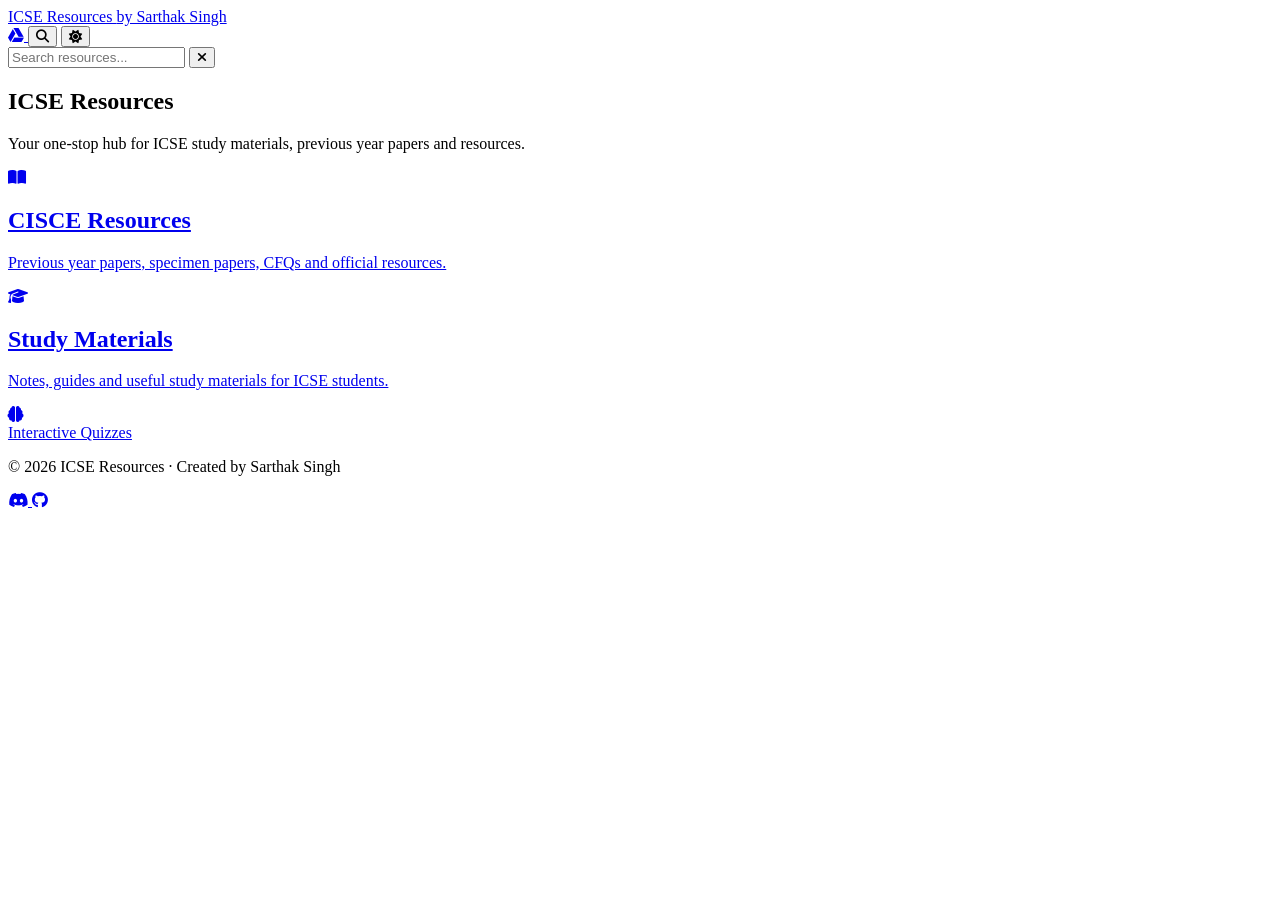
==== index.html @ bf58e07d "Update quiz link to myiqtested.com" ====
<!DOCTYPE html>
<html lang="en">
<head>
    <meta charset="UTF-8">
    <meta name="viewport" content="width=device-width, initial-scale=1.0">

    <title>ICSE Resources</title>

    <link rel="stylesheet" href="/resources-/style.css">

    <!-- Icons -->
    <link rel="stylesheet"
        href="https://cdnjs.cloudflare.com/ajax/libs/font-awesome/6.5.2/css/all.min.css">
</head>

<body>

    <!-- Background -->
    <div class="background-glow"></div>

    <!-- Top Navigation -->
    <header class="topbar">

        <a href="index.html" class="logo">

    ICSE Resources

    <span>by Sarthak Singh</span>

        </a>
            
    

        <div class="top-actions">

    <a href="https://drive.google.com/drive/folders/1oTAXyQ2NQtuhBYTLG-UOwJ4AXXLLtFpz"
       target="_blank"
       class="icon-button"
       aria-label="Open Google Drive">

        <i class="fa-brands fa-google-drive"></i>

    </a>

    <button class="icon-button" id="searchButton" aria-label="Search">
        <i class="fa-solid fa-magnifying-glass"></i>
    </button>

    <button class="icon-button" id="themeButton" aria-label="Toggle theme">
        <i class="fa-solid fa-sun"></i>
    </button>

        </div>
        
    </header>


    <!-- Search Overlay -->
    <div class="search-overlay" id="searchOverlay">

        <div class="search-box">

            <div class="search-header">

                <input
                    type="text"
                    id="searchInput"
                    placeholder="Search resources..."
                    autocomplete="off"
                >

                <button id="closeSearch">
                    <i class="fa-solid fa-xmark"></i>
                </button>

            </div>

            <div id="searchResults" class="search-results"></div>

        </div>

    </div>


    <!-- Main Content -->
    <main class="home-container">

        <section class="hero">

            <h1>ICSE Resources</h1>

            <p>
                Your one-stop hub for ICSE study materials,
                previous year papers and resources.
            </p>

        </section>


        <!-- Main Cards -->
        <section class="main-cards">

            <a href="explorer.html?section=cisce" class="main-card">

                <div class="card-icon">
                    <i class="fa-solid fa-book-open"></i>
                </div>

                <h2>CISCE Resources</h2>

                <p>
                    Previous year papers, specimen papers,
                    CFQs and official resources.
                </p>

            </a>


            <a href="explorer.html?section=study" class="main-card">

                <div class="card-icon">
                    <i class="fa-solid fa-graduation-cap"></i>
                </div>

                <h2>Study Materials</h2>

                <p>
                    Notes, guides and useful study materials
                    for ICSE students.
                </p>

            </a>

        </section>


        <!-- Quiz -->
        <a href="https://www.myiqtested.com"
            target="_blank"
            class="quiz-button">

            <div class="quiz-icon">
                <i class="fa-solid fa-brain"></i>
            </div>

            <span>Interactive Quizzes</span>

        </a>

    </main>


    <!-- Footer -->
    <footer class="footer">

        <p>© 2026 ICSE Resources · Created by Sarthak Singh</p>

        <div class="social-links">

            <a href="#" aria-label="Discord">
                <i class="fa-brands fa-discord"></i>
            </a>

            <a href="#" aria-label="GitHub">
                <i class="fa-brands fa-github"></i>
            </a>

        </div>

    </footer>


    <script src="/resources-/resources.js"></script>
    <script src="/resources-/app.js"></script>

</body>
</html>
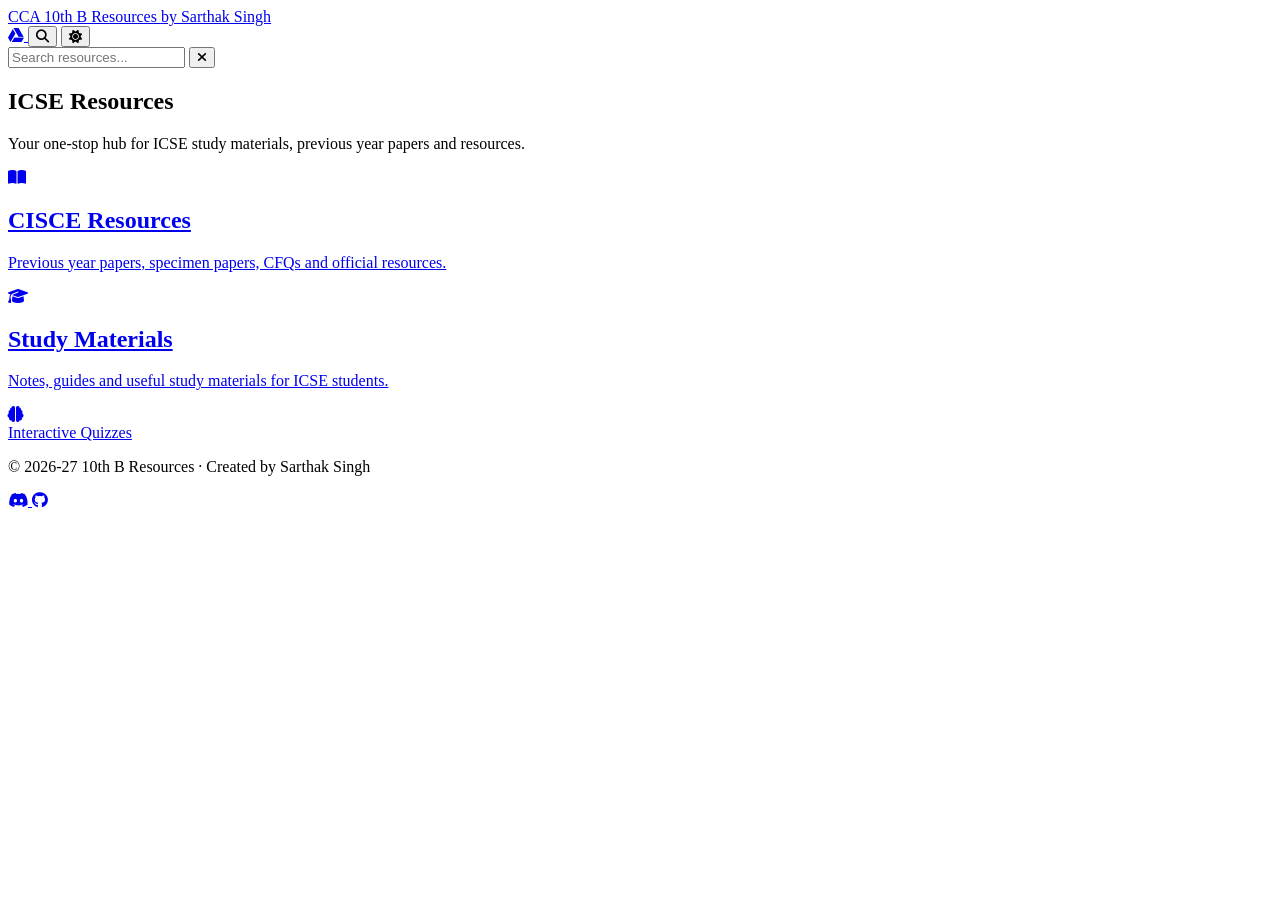
==== commit 5ed5901c: "Update index.html" ====
--- a/index.html
+++ b/index.html
@@ -4,7 +4,7 @@
     <meta charset="UTF-8">
     <meta name="viewport" content="width=device-width, initial-scale=1.0">
 
-    <title>ICSE Resources</title>
+    <title>CCA 10th B Resources</title>
 
     <link rel="stylesheet" href="/resources-/style.css">
 
@@ -23,7 +23,7 @@
 
         <a href="index.html" class="logo">
 
-    ICSE Resources
+    CCA 10th B Resources
 
     <span>by Sarthak Singh</span>
 
@@ -87,7 +87,7 @@
 
         <section class="hero">
 
-            <h1>ICSE Resources</h1>
+            <h1> ICSE Resources</h1>
 
             <p>
                 Your one-stop hub for ICSE study materials,
@@ -153,7 +153,7 @@
     <!-- Footer -->
     <footer class="footer">
 
-        <p>© 2026 ICSE Resources · Created by Sarthak Singh</p>
+        <p>© 2026-27 10th B Resources · Created by Sarthak Singh</p>
 
         <div class="social-links">
 
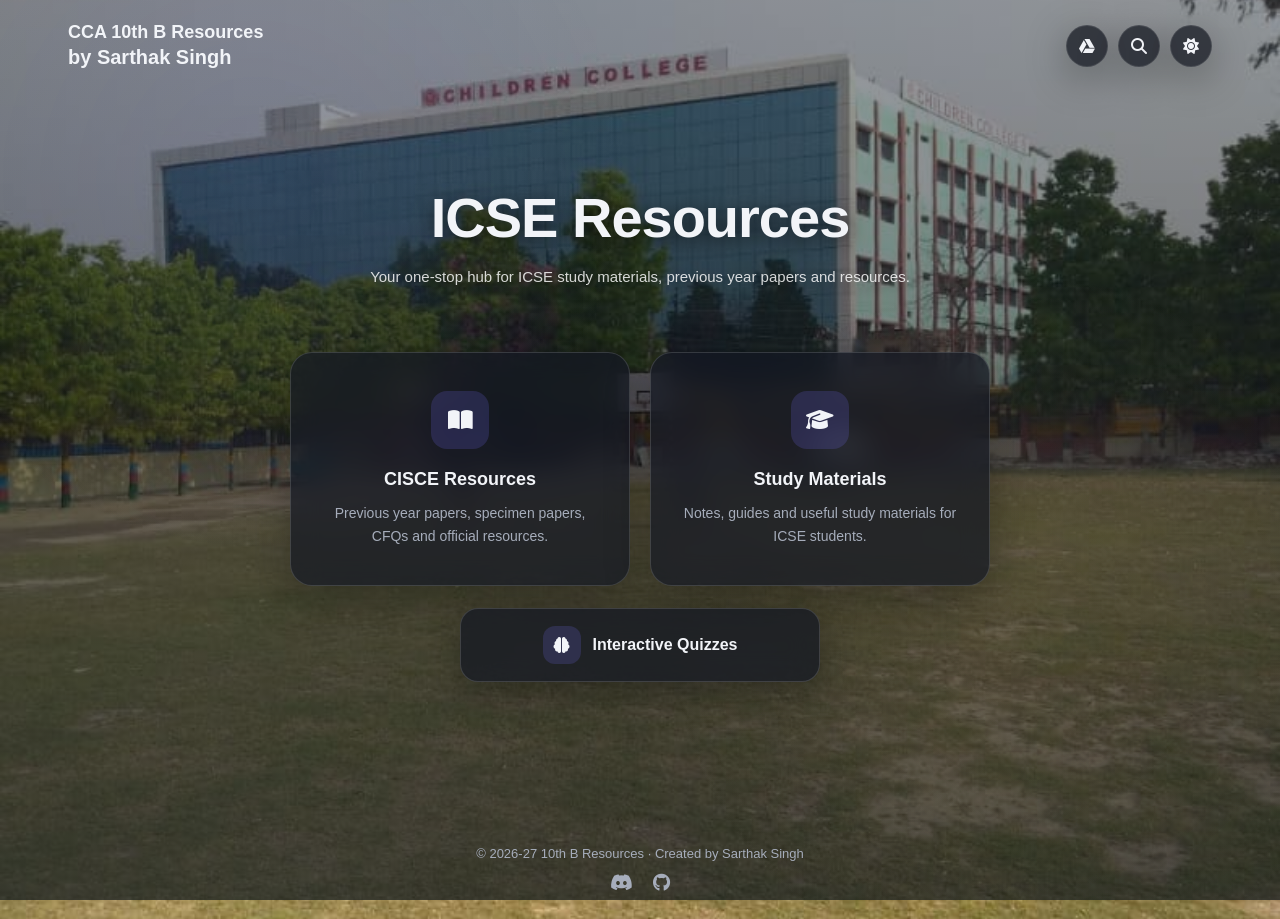
==== commit 79c52242: "Fix stylesheet and script paths in index.html" ====
--- a/index.html
+++ b/index.html
@@ -6,7 +6,7 @@
 
     <title>CCA 10th B Resources</title>
 
-    <link rel="stylesheet" href="/resources-/style.css">
+    <link rel="stylesheet" href="style.css">
 
     <!-- Icons -->
     <link rel="stylesheet"
@@ -170,8 +170,8 @@
     </footer>
 
 
-    <script src="/resources-/resources.js"></script>
-    <script src="/resources-/app.js"></script>
+    <script src="resources.js"></script>
+    <script src="app.js"></script>
 
 </body>
 </html>
--- a/style.css
+++ b/style.css
@@ -0,0 +1,951 @@
+/* =========================
+   ROOT
+========================= */
+
+:root {
+    --bg: #12141a;
+    --card: rgba(28,31,40,0.78);
+    --text: #f2f4f8;
+    --muted: #a6adbb;
+    --border: rgba(255,255,255,0.1);
+
+    --shadow:
+        0 10px 40px rgba(0,0,0,0.35);
+
+    --accent: #4f46e5;
+    --accent-soft: rgba(120,110,255,0.18);
+   
+
+}
+
+
+/* =========================
+   DARK MODE
+========================= */
+
+body.light {
+
+        --bg: #f6f7fb;
+
+    --card: rgba(255,255,255,0.72);
+
+    --text: #1d2735;
+
+    --muted: #667085;
+
+    --border: rgba(120,130,150,0.18);
+
+    --shadow:
+        0 10px 35px rgba(0,0,0,0.06);
+
+   --accent: #1f5f75;
+   
+  --accent-soft: rgba(31,95,117,0.14);
+}
+
+/* =========================
+   GLOBAL
+========================= */
+
+* {
+
+    box-sizing: border-box;
+
+    margin: 0;
+
+    padding: 0;
+
+}
+
+
+html {
+
+    min-height: 100%;
+
+}
+
+
+body {
+
+    font-family:
+        Arial,
+        Helvetica,
+        sans-serif;
+
+    background:
+        linear-gradient(
+            rgba(10, 20, 28, 0.42),
+            rgba(10, 20, 28, 0.68)
+        ),
+        url("school-background.jpg");
+
+    background-size: cover;
+
+    background-position: center;
+
+    background-attachment: fixed;
+
+    background-repeat: no-repeat;
+
+    color: var(--text);
+
+    min-height: 100vh;
+
+    transition:
+        background 0.3s,
+        color 0.3s;
+
+}
+
+
+a {
+
+    text-decoration: none;
+
+    color: inherit;
+
+}
+
+
+button {
+
+    font: inherit;
+
+}
+
+
+/* =========================
+   BACKGROUND
+========================= */
+
+.background-glow {
+
+    position: fixed;
+
+    inset: 0;
+
+    pointer-events: none;
+
+    z-index: -1;
+
+    background:
+
+        radial-gradient(
+            circle at 20% 20%,
+            rgba(120,130,255,0.08),
+            transparent 30%
+        ),
+
+        radial-gradient(
+            circle at 80% 70%,
+            rgba(255,200,120,0.08),
+            transparent 30%
+        );
+
+}
+
+
+/* =========================
+   TOP BAR
+========================= */
+
+.topbar {
+
+    width: 100%;
+
+    max-width: 1200px;
+
+    margin: auto;
+
+    padding: 22px 28px;
+
+    display: flex;
+
+    align-items: center;
+
+    justify-content: space-between;
+
+}
+
+
+.logo {
+
+    display: flex;
+
+    flex-direction: column;
+
+    gap: 3px;
+
+    font-size: 18px;
+
+    font-weight: 600;
+
+}
+
+
+.logo span {
+
+    font-size: 20px;
+
+    font-weight: 600;
+
+    color: var(--text);
+
+}
+
+.top-actions {
+
+    display: flex;
+
+    gap: 10px;
+
+}
+
+
+.icon-button {
+
+    width: 42px;
+
+    height: 42px;
+
+    border-radius: 50%;
+
+    border: 1px solid var(--border);
+
+    background: var(--card);
+
+    color: var(--text);
+
+    cursor: pointer;
+
+    display: flex;
+
+    align-items: center;
+
+    justify-content: center;
+
+    box-shadow: var(--shadow);
+
+}
+
+
+/* =========================
+   HOME
+========================= */
+
+.home-container {
+
+    min-height: calc(100vh - 170px);
+
+    display: flex;
+
+    flex-direction: column;
+
+    align-items: center;
+
+    justify-content: center;
+
+    padding:
+
+        30px
+
+        20px
+
+        100px;
+
+}
+
+
+.hero {
+
+    text-align: center;
+
+    max-width: 650px;
+
+    margin-bottom: 38px;
+
+    padding: 25px;
+
+    text-shadow:
+        0 4px 20px rgba(0,0,0,0.65);
+
+}
+
+.hero h1 {
+
+    font-size: clamp(38px, 7vw, 56px);
+
+    margin-bottom: 14px;
+
+    font-weight: 700;
+
+    letter-spacing: -1px;
+
+}
+
+
+.hero p {
+
+    color: rgba(255,255,255,0.82);
+
+    line-height: 1.7;
+
+    font-size: 15px;
+
+}
+
+/* =========================
+   MAIN CARDS
+========================= */
+
+.main-cards {
+
+    display: grid;
+
+    grid-template-columns:
+        repeat(2, minmax(250px, 1fr));
+
+    gap: 20px;
+
+    width: 100%;
+
+    max-width: 700px;
+
+}
+
+
+.main-card {
+
+    background: rgba(20, 24, 35, 0.72);
+
+    backdrop-filter: blur(14px);
+
+    -webkit-backdrop-filter: blur(14px);
+
+    border:
+        1px solid rgba(255,255,255,0.14);
+
+    border-radius: 22px;
+
+    padding: 38px 28px;
+
+    text-align: center;
+
+    box-shadow:
+        0 15px 45px rgba(0,0,0,0.30);
+
+    transition:
+        transform 0.25s ease,
+        border-color 0.25s ease,
+        box-shadow 0.25s ease;
+
+}
+
+
+.main-card:hover {
+
+    transform:
+        translateY(-6px)
+        scale(1.01);
+
+    border-color:
+        rgba(120,130,255,0.65);
+
+    box-shadow:
+        0 22px 55px rgba(0,0,0,0.42);
+
+}
+
+.card-icon {
+
+    width: 58px;
+
+    height: 58px;
+
+    margin: 0 auto 20px;
+
+    border-radius: 16px;
+
+    background: var(--accent-soft);
+
+    display: flex;
+
+    align-items: center;
+
+    justify-content: center;
+
+    font-size: 22px;
+
+}
+
+
+.main-card h2 {
+
+    font-size: 18px;
+
+    margin-bottom: 12px;
+
+}
+
+
+.main-card p {
+
+    color: var(--muted);
+
+    font-size: 14px;
+
+    line-height: 1.6;
+
+}
+
+
+/* =========================
+   QUIZ BUTTON
+========================= */
+
+.quiz-button {
+
+    margin-top: 22px;
+
+    width: min(100%, 360px);
+
+    padding: 17px 22px;
+
+    border-radius: 18px;
+
+    background:
+        rgba(20,24,35,0.75);
+
+    backdrop-filter:
+        blur(14px);
+
+    -webkit-backdrop-filter:
+        blur(14px);
+
+    border:
+        1px solid rgba(255,255,255,0.14);
+
+    box-shadow:
+        0 12px 35px rgba(0,0,0,0.30);
+
+    display: flex;
+
+    justify-content: center;
+
+    align-items: center;
+
+    gap: 12px;
+
+    font-weight: 600;
+
+    transition:
+        transform 0.2s ease,
+        background 0.2s ease;
+
+}
+.quiz-icon {
+
+    width: 38px;
+
+    height: 38px;
+
+    border-radius: 12px;
+
+    background: var(--accent-soft);
+
+    display: flex;
+
+    align-items: center;
+
+    justify-content: center;
+
+}
+
+
+/* =========================
+   FOOTER
+========================= */
+
+.footer {
+
+    padding: 25px;
+
+    text-align: center;
+
+    color: var(--muted);
+
+    font-size: 13px;
+
+}
+
+
+.social-links {
+
+    margin-top: 12px;
+
+    display: flex;
+
+    justify-content: center;
+
+    gap: 20px;
+
+}
+
+
+.social-links a {
+
+    font-size: 18px;
+
+}
+
+
+/* =========================
+   EXPLORER
+========================= */
+
+.explorer-title-area {
+
+    display: flex;
+
+    align-items: center;
+
+    gap: 15px;
+
+}
+
+
+.explorer-title-area h2 {
+
+    font-size: 20px;
+
+}
+
+
+.back-button {
+
+    width: 42px;
+
+    height: 42px;
+
+    border: none;
+
+    background: transparent;
+
+    color: var(--text);
+
+    font-size: 19px;
+
+    cursor: pointer;
+
+}
+
+
+.breadcrumb {
+
+    margin-top: 5px;
+
+    color: var(--muted);
+
+    font-size: 12px;
+
+}
+
+
+.explorer-container {
+
+    max-width: 1000px;
+
+    margin: auto;
+
+    padding: 20px;
+
+}
+
+
+.explorer-card {
+
+    background: var(--card);
+
+    border: 1px solid var(--border);
+
+    border-radius: 20px;
+
+    padding: 10px;
+
+    box-shadow: var(--shadow);
+
+}
+
+
+.explorer-list {
+
+    display: flex;
+
+    flex-direction: column;
+
+    gap: 8px;
+
+}
+
+
+/* =========================
+   FILE ITEM
+========================= */
+
+.file-item {
+
+    width: 100%;
+
+    border: 1px solid var(--border);
+
+    background: transparent;
+
+    color: var(--text);
+
+    border-radius: 14px;
+
+    padding: 17px 18px;
+
+    display: flex;
+
+    align-items: center;
+
+    gap: 16px;
+
+    cursor: pointer;
+
+    transition:
+
+        background 0.2s,
+
+        transform 0.15s;
+
+}
+
+
+.file-item:hover {
+
+    background: var(--accent-soft);
+
+    transform: translateX(3px);
+
+}
+
+
+.file-icon {
+
+    width: 40px;
+
+    height: 40px;
+
+    display: flex;
+
+    align-items: center;
+
+    justify-content: center;
+
+    border-radius: 12px;
+
+    background: var(--accent-soft);
+
+    font-size: 18px;
+
+}
+
+
+.file-info {
+
+    flex: 1;
+
+    text-align: left;
+
+}
+
+
+.file-name {
+
+    font-size: 15px;
+
+    font-weight: 500;
+
+}
+
+
+.file-type {
+
+    margin-top: 5px;
+
+    color: var(--muted);
+
+    font-size: 12px;
+
+}
+
+
+.file-arrow {
+
+    color: var(--muted);
+
+}
+
+
+/* =========================
+   SEARCH
+========================= */
+
+.search-overlay {
+
+    position: fixed;
+
+    inset: 0;
+
+    z-index: 1000;
+
+    display: none;
+
+    align-items: flex-start;
+
+    justify-content: center;
+
+    padding-top: 100px;
+
+    background: rgba(0,0,0,0.45);
+
+    backdrop-filter: blur(8px);
+
+}
+
+
+.search-overlay.active {
+
+    display: flex;
+
+}
+
+
+.search-box {
+
+    width: min(90%, 700px);
+
+    background: var(--bg);
+
+    border-radius: 20px;
+
+    padding: 15px;
+
+    box-shadow:
+
+        0 20px 70px rgba(0,0,0,0.25);
+
+}
+
+
+.search-header {
+
+    display: flex;
+
+    gap: 10px;
+
+}
+
+
+.search-header input {
+
+    flex: 1;
+
+    padding: 15px;
+
+    border-radius: 12px;
+
+    border: 1px solid var(--border);
+
+    background: var(--card);
+
+    color: var(--text);
+
+    outline: none;
+
+}
+
+
+.search-header button {
+
+    width: 45px;
+
+    border: none;
+
+    border-radius: 12px;
+
+    background: var(--accent-soft);
+
+    color: var(--text);
+
+    cursor: pointer;
+
+}
+
+
+.search-results {
+
+    max-height: 500px;
+
+    overflow-y: auto;
+
+    margin-top: 12px;
+
+}
+
+
+.search-result {
+
+    padding: 15px;
+
+    border-bottom: 1px solid var(--border);
+
+    cursor: pointer;
+
+}
+
+
+.search-result:hover {
+
+    background: var(--accent-soft);
+
+}
+
+
+.search-result small {
+
+    display: block;
+
+    color: var(--muted);
+
+    margin-top: 5px;
+
+}
+
+
+/* =========================
+   PDF VIEWER
+========================= */
+
+.viewer-body {
+
+    overflow: hidden;
+
+}
+
+
+.viewer-header {
+
+    height: 65px;
+
+    display: flex;
+
+    align-items: center;
+
+    gap: 15px;
+
+    padding: 0 15px;
+
+    border-bottom: 1px solid var(--border);
+
+    background: var(--card);
+
+}
+
+
+.viewer-header h2 {
+
+    flex: 1;
+
+    white-space: nowrap;
+
+    overflow: hidden;
+
+    text-overflow: ellipsis;
+
+    font-size: 16px;
+
+}
+
+
+.pdf-container {
+
+    width: 100%;
+
+    height: calc(100vh - 65px);
+
+}
+
+
+.pdf-container iframe {
+
+    width: 100%;
+
+    height: 100%;
+
+    border: none;
+
+    background: white;
+
+}
+
+
+/* =========================
+   MOBILE
+========================= */
+
+@media (max-width: 650px) {
+
+    .topbar {
+
+        padding: 18px;
+
+    }
+
+
+    .main-cards {
+
+        grid-template-columns: 1fr;
+
+        max-width: 420px;
+
+    }
+
+
+    .hero {
+
+        margin-bottom: 30px;
+
+    }
+
+
+    .home-container {
+
+        justify-content: center;
+
+    }
+
+
+    .main-card {
+
+        padding: 28px 22px;
+
+    }
+
+
+    .explorer-topbar {
+
+        padding: 15px;
+
+    }
+
+
+    .explorer-title-area h2 {
+
+        font-size: 16px;
+
+    }
+
+}
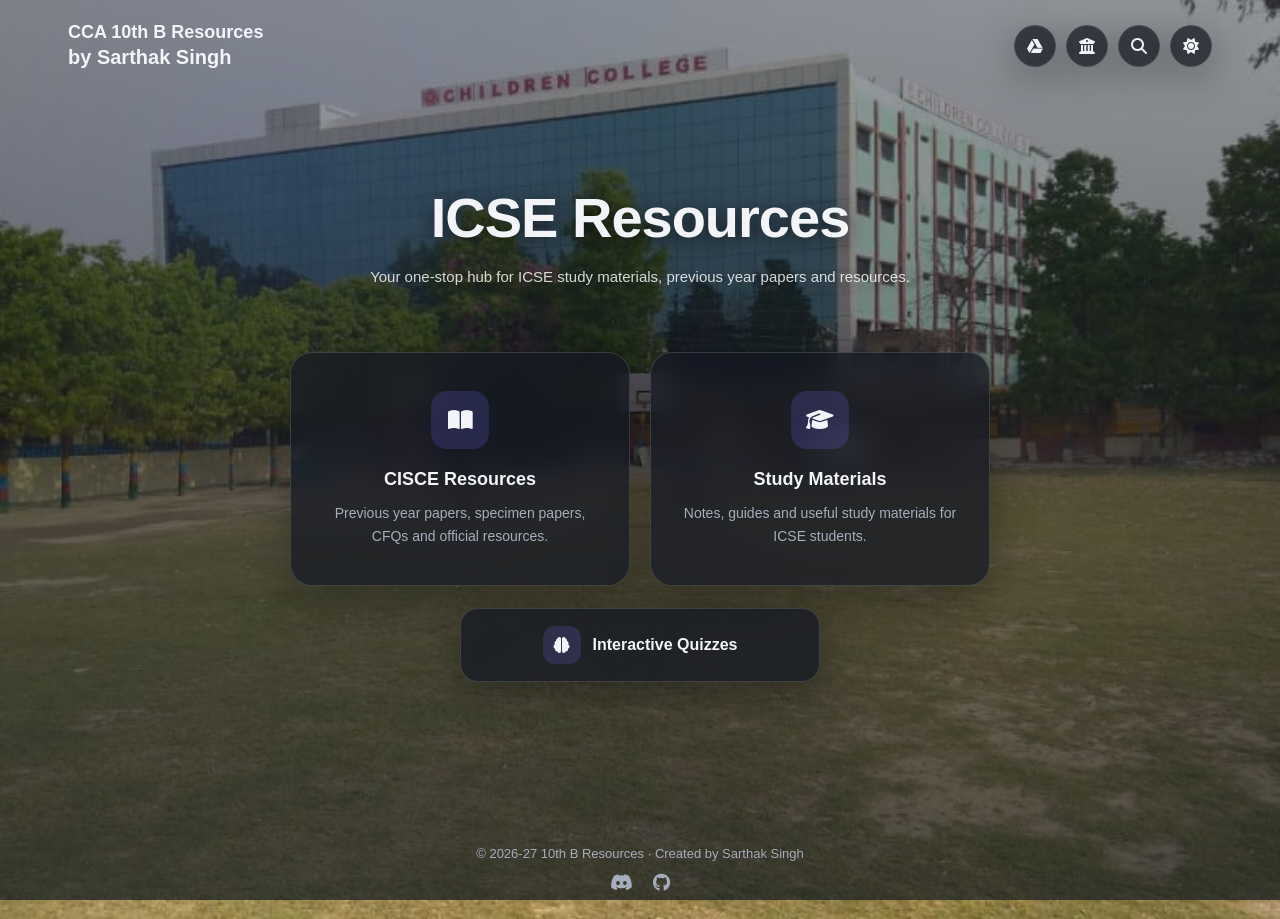
==== commit 0035bb99: "Add rel attributes to external links in index.html Updated links to include rel attributes for secur" ====
--- a/index.html
+++ b/index.html
@@ -34,13 +34,26 @@
         <div class="top-actions">
 
     <a href="https://drive.google.com/drive/folders/1oTAXyQ2NQtuhBYTLG-UOwJ4AXXLLtFpz"
-       target="_blank"
-       class="icon-button"
-       aria-label="Open Google Drive">
+   target="_blank"
+   rel="noopener noreferrer"
+   class="icon-button"
+   aria-label="Open Google Drive"
+   title="Google Drive">
 
-        <i class="fa-brands fa-google-drive"></i>
+    <i class="fa-brands fa-google-drive"></i>
 
-    </a>
+</a>
+
+<a href="https://cisce.org/examination/#tab-1"
+   target="_blank"
+   rel="noopener noreferrer"
+   class="icon-button"
+   aria-label="Official CISCE Website"
+   title="Official CISCE Website">
+
+    <i class="fa-solid fa-building-columns"></i>
+
+</a>
 
     <button class="icon-button" id="searchButton" aria-label="Search">
         <i class="fa-solid fa-magnifying-glass"></i>
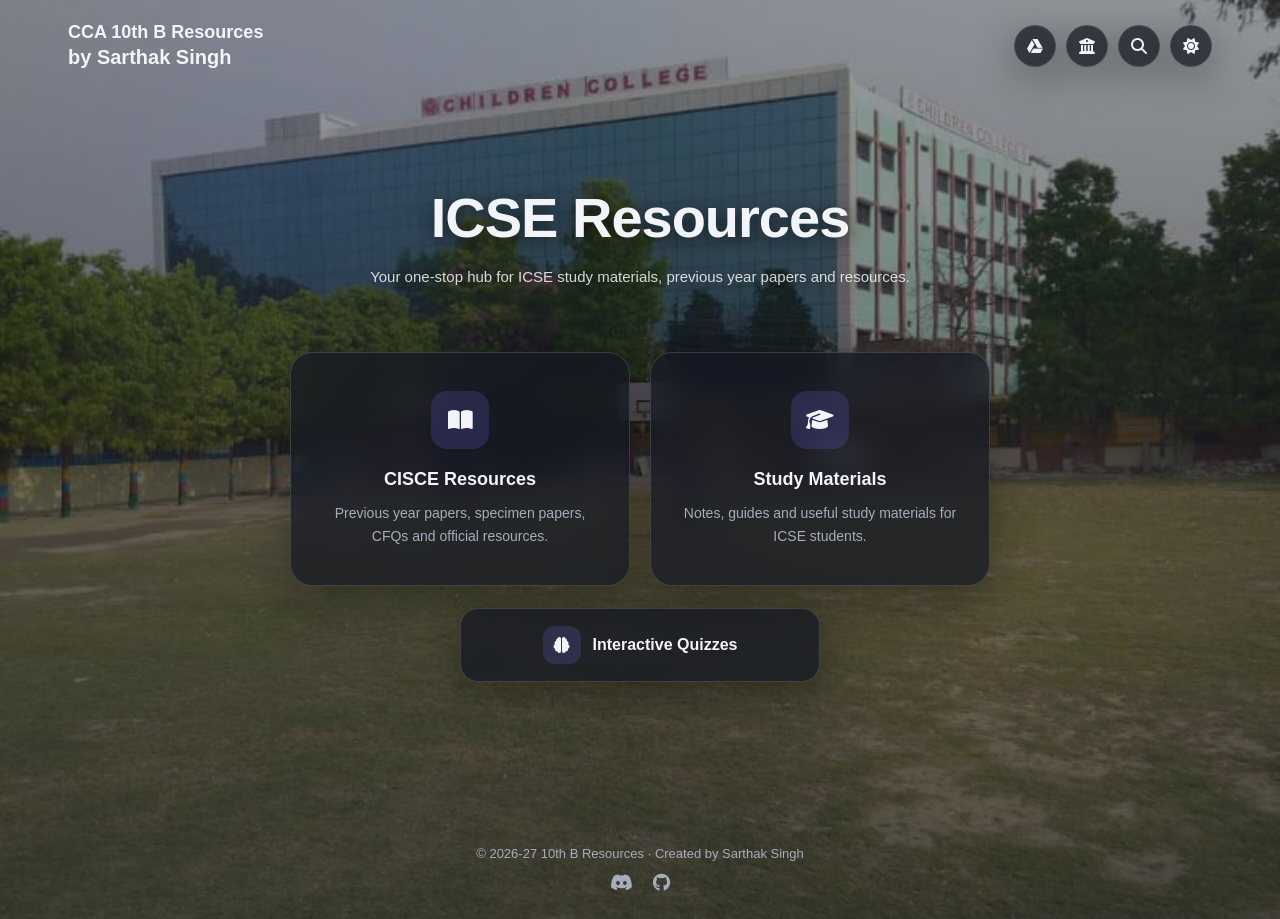
==== commit fd00bd26: "Update index.html" ====
--- a/index.html
+++ b/index.html
@@ -129,7 +129,7 @@
             </a>
 
 
-            <a href="explorer.html?section=study" class="main-card">
+            <a href="https://drive.google.com/drive/folders/18znwCXN90nZSjgF14QifB-BsOBQW6jOe" class="main-card">
 
                 <div class="card-icon">
                     <i class="fa-solid fa-graduation-cap"></i>
--- a/style.css
+++ b/style.css
@@ -83,7 +83,7 @@
 
     background-position: center;
 
-    background-attachment: fixed;
+    background-attachment: scroll;
 
     background-repeat: no-repeat;
 
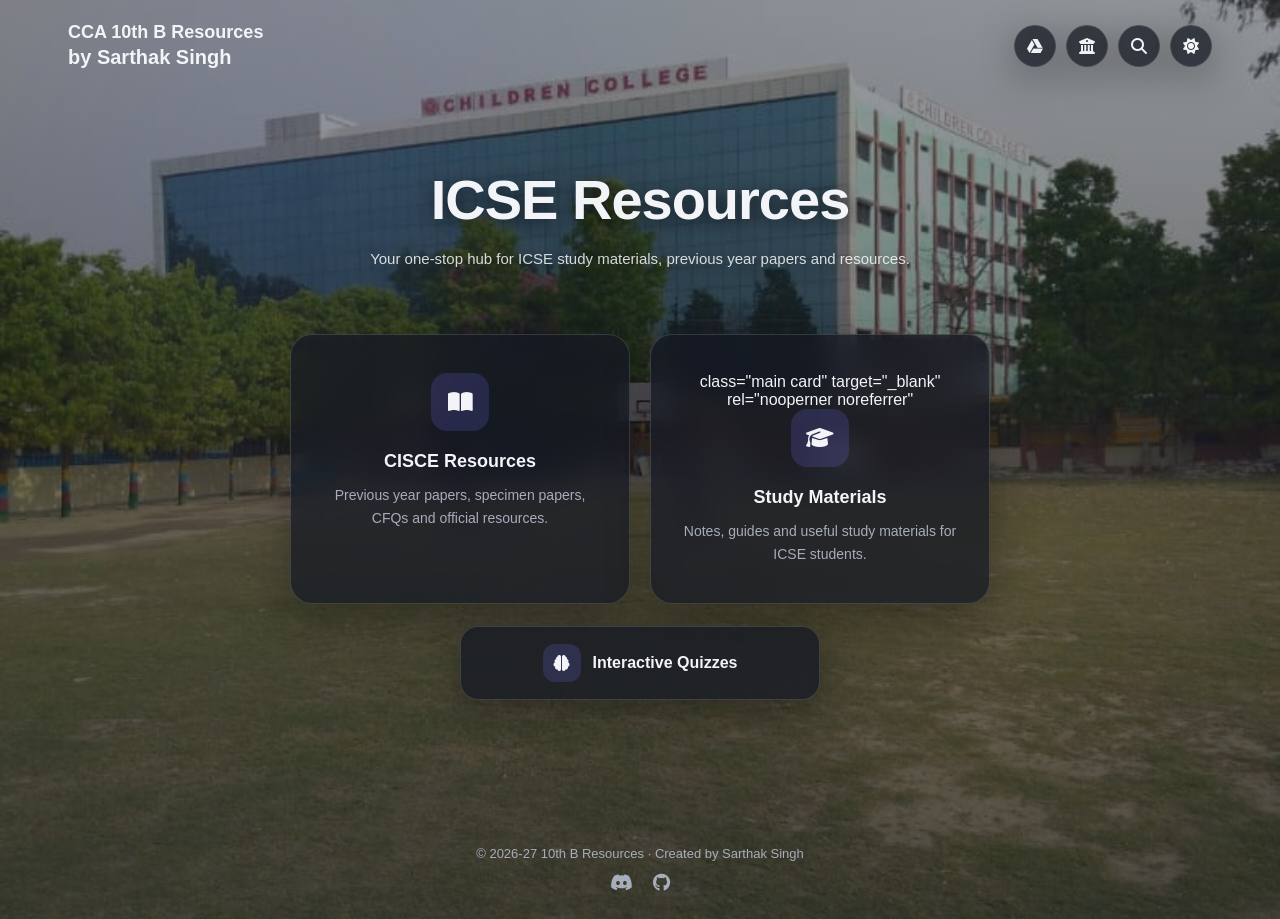
==== commit c8681c0f: "Update index.html" ====
--- a/index.html
+++ b/index.html
@@ -130,7 +130,9 @@
 
 
             <a href="https://drive.google.com/drive/folders/18znwCXN90nZSjgF14QifB-BsOBQW6jOe" class="main-card">
-
+                  class="main card"
+                target="_blank"
+                rel="nooperner noreferrer"
                 <div class="card-icon">
                     <i class="fa-solid fa-graduation-cap"></i>
                 </div>
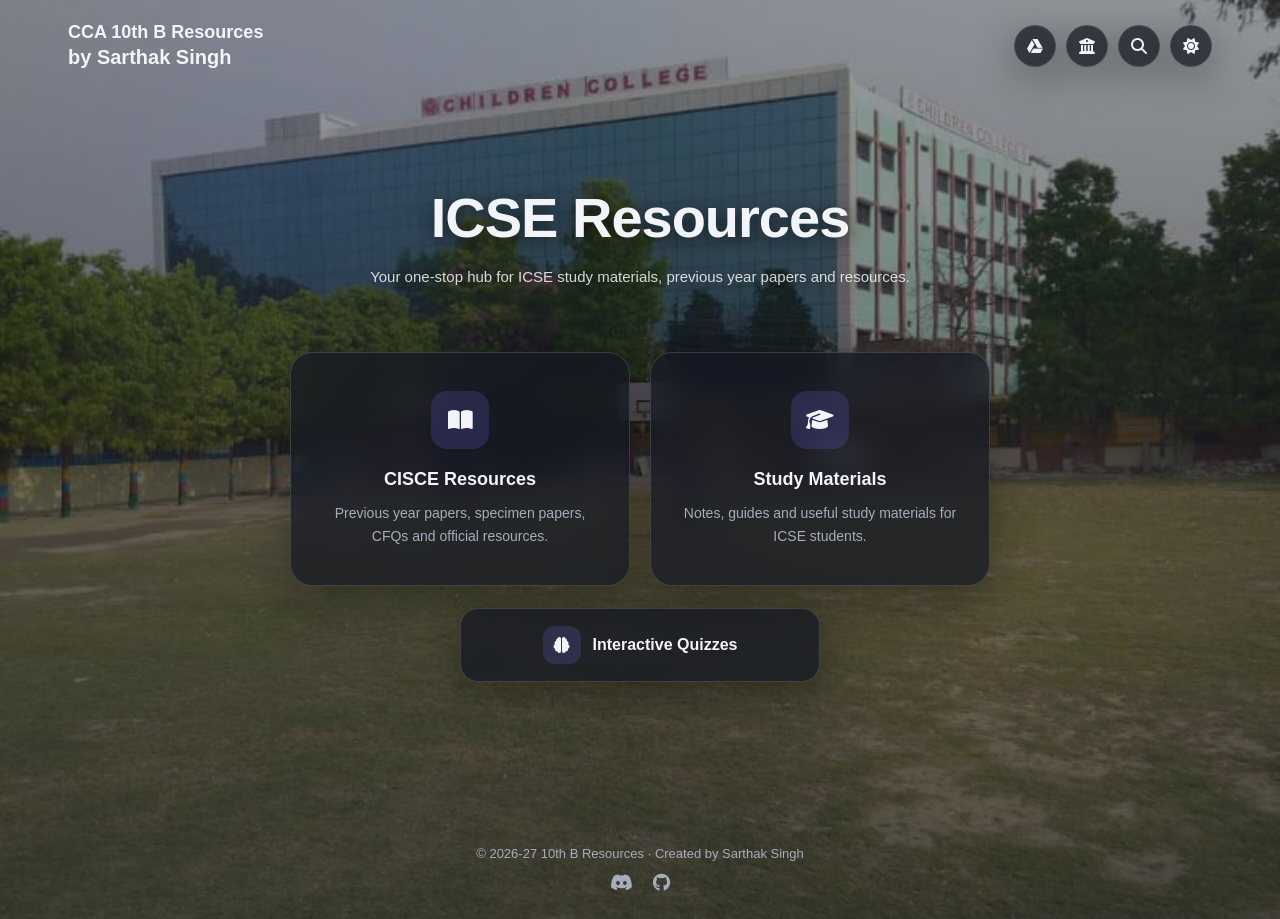
==== commit 59432467: "Update index.html" ====
--- a/index.html
+++ b/index.html
@@ -130,9 +130,7 @@
 
 
             <a href="https://drive.google.com/drive/folders/18znwCXN90nZSjgF14QifB-BsOBQW6jOe" class="main-card">
-                  class="main card"
-                target="_blank"
-                rel="nooperner noreferrer"
+                
                 <div class="card-icon">
                     <i class="fa-solid fa-graduation-cap"></i>
                 </div>
